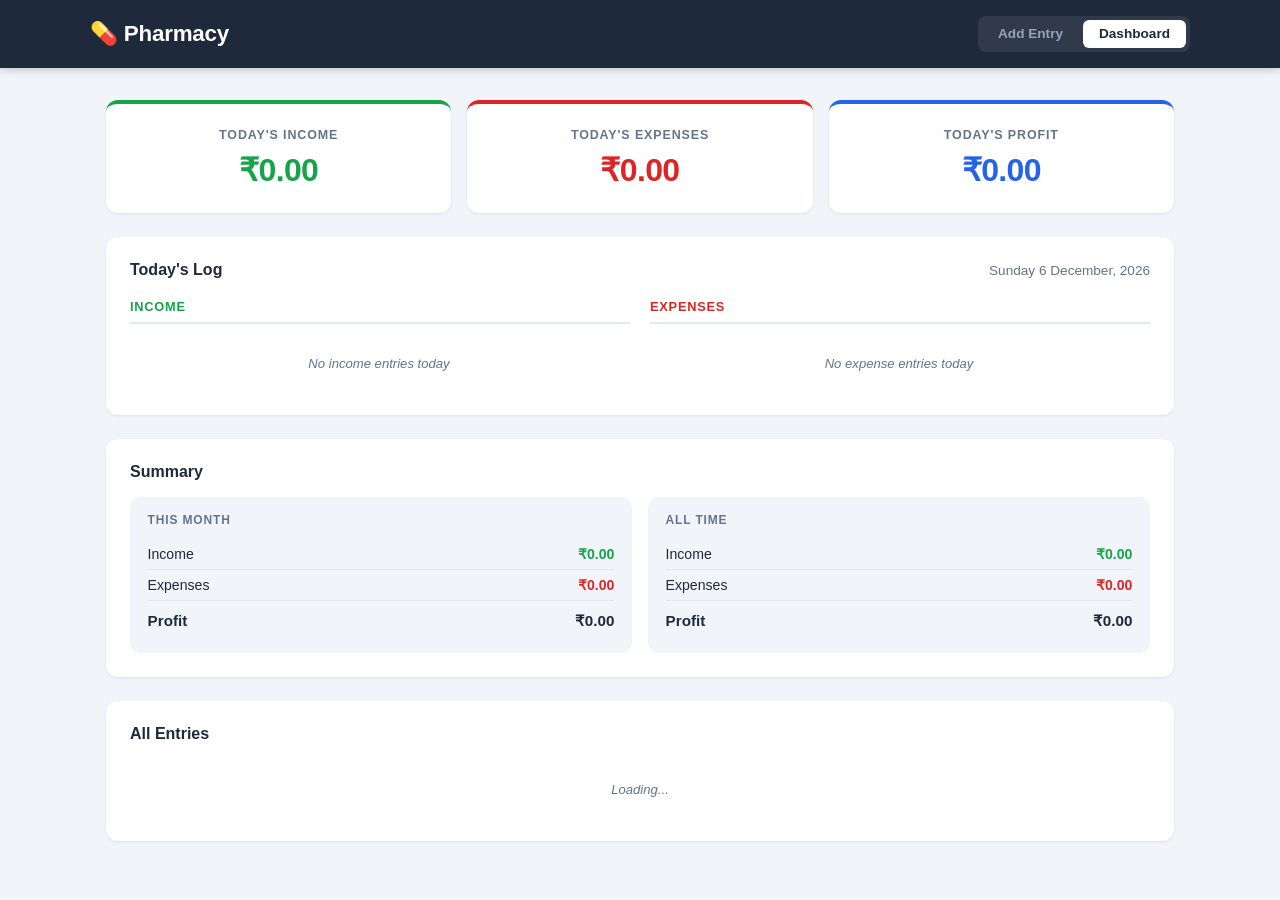
==== templates/dashboard.html @ 5cbdd5e1 "Split into two pages: entry and dashboard, remove WhatsApp - / → entry page (add income/expense + to" ====
<!DOCTYPE html>
<html lang="en">
<head>
    <meta charset="UTF-8">
    <meta name="viewport" content="width=device-width, initial-scale=1.0">
    <title>Dashboard — Pharmacy</title>
    <link rel="stylesheet" href="/static/style.css">
</head>
<body>
    <header>
        <div class="header-content">
            <h1>&#x1f48a; Pharmacy</h1>
            <nav class="nav-tabs">
                <a href="/" class="nav-tab">Add Entry</a>
                <a href="/dashboard" class="nav-tab active">Dashboard</a>
            </nav>
        </div>
    </header>

    <main>
        <!-- Today's Key Stats -->
        <section class="stats-grid">
            <div class="stat-card income-card">
                <div class="stat-label">Today's Income</div>
                <div class="stat-value" id="today-income">&#x20b9;0.00</div>
            </div>
            <div class="stat-card expense-card">
                <div class="stat-label">Today's Expenses</div>
                <div class="stat-value" id="today-expenses">&#x20b9;0.00</div>
            </div>
            <div class="stat-card profit-card">
                <div class="stat-label">Today's Profit</div>
                <div class="stat-value" id="today-profit">&#x20b9;0.00</div>
            </div>
        </section>

        <!-- Today's Log -->
        <section class="log-section">
            <div class="log-header">
                <h2>Today's Log</h2>
                <span id="today-date" style="color:#64748b; font-size:0.85rem;"></span>
            </div>
            <div class="log-grid">
                <div class="log-column">
                    <h3 class="log-column-title income-title">Income</h3>
                    <div id="income-list" class="entry-list">
                        <p class="empty-msg">No income entries today</p>
                    </div>
                </div>
                <div class="log-column">
                    <h3 class="log-column-title expense-title">Expenses</h3>
                    <div id="expense-list" class="entry-list">
                        <p class="empty-msg">No expense entries today</p>
                    </div>
                </div>
            </div>
        </section>

        <!-- Summary -->
        <section class="summary-section">
            <h2>Summary</h2>
            <div class="summary-grid">
                <div class="summary-card">
                    <h3>This Month</h3>
                    <div class="summary-row">
                        <span>Income</span>
                        <span class="income-text" id="monthly-income">&#x20b9;0.00</span>
                    </div>
                    <div class="summary-row">
                        <span>Expenses</span>
                        <span class="expense-text" id="monthly-expenses">&#x20b9;0.00</span>
                    </div>
                    <div class="summary-row summary-total">
                        <span>Profit</span>
                        <span id="monthly-profit">&#x20b9;0.00</span>
                    </div>
                </div>
                <div class="summary-card">
                    <h3>All Time</h3>
                    <div class="summary-row">
                        <span>Income</span>
                        <span class="income-text" id="alltime-income">&#x20b9;0.00</span>
                    </div>
                    <div class="summary-row">
                        <span>Expenses</span>
                        <span class="expense-text" id="alltime-expenses">&#x20b9;0.00</span>
                    </div>
                    <div class="summary-row summary-total">
                        <span>Profit</span>
                        <span id="alltime-profit">&#x20b9;0.00</span>
                    </div>
                </div>
            </div>
        </section>

        <!-- All Entries History -->
        <section class="log-section">
            <div class="log-header">
                <h2>All Entries</h2>
                <span style="color:#64748b; font-size:0.82rem;" id="all-count"></span>
            </div>
            <div id="all-entries-list" class="all-entries-table">
                <p class="empty-msg">Loading...</p>
            </div>
        </section>
    </main>

    <div id="toast" class="toast"></div>
    <script src="/static/common.js"></script>
    <script>
        document.getElementById('today-date').textContent = new Date().toLocaleDateString('en-IN', {
            weekday: 'long', year: 'numeric', month: 'long', day: 'numeric'
        });

        async function loadSummary() {
            const d = await fetch('/api/summary').then(r => r.json());

            document.getElementById('today-income').textContent   = fmt(d.today.income);
            document.getElementById('today-expenses').textContent = fmt(d.today.expenses);
            const tp = document.getElementById('today-profit');
            tp.textContent = fmt(d.today.profit);
            tp.style.color = d.today.profit >= 0 ? '#16a34a' : '#dc2626';

            document.getElementById('monthly-income').textContent   = fmt(d.monthly.income);
            document.getElementById('monthly-expenses').textContent = fmt(d.monthly.expenses);
            const mp = document.getElementById('monthly-profit');
            mp.textContent = fmt(d.monthly.profit);
            mp.style.color = d.monthly.profit >= 0 ? '#16a34a' : '#dc2626';

            document.getElementById('alltime-income').textContent   = fmt(d.alltime.income);
            document.getElementById('alltime-expenses').textContent = fmt(d.alltime.expenses);
            const ap = document.getElementById('alltime-profit');
            ap.textContent = fmt(d.alltime.profit);
            ap.style.color = d.alltime.profit >= 0 ? '#16a34a' : '#dc2626';
        }

        async function loadAllEntries() {
            const entries = await fetch('/api/entries/all').then(r => r.json());
            const container = document.getElementById('all-entries-list');
            document.getElementById('all-count').textContent = `${entries.length} entries`;

            if (entries.length === 0) {
                container.innerHTML = '<p class="empty-msg">No entries yet</p>';
                return;
            }

            // Group by date
            const byDate = {};
            entries.forEach(e => {
                const d = e.created_at.split(' ')[0];
                if (!byDate[d]) byDate[d] = [];
                byDate[d].push(e);
            });

            container.innerHTML = '';
            Object.keys(byDate).sort().reverse().forEach(day => {
                const dayEntries = byDate[day];
                const inc = dayEntries.filter(e => e.type === 'income').reduce((s, e) => s + e.amount, 0);
                const exp = dayEntries.filter(e => e.type === 'expense').reduce((s, e) => s + e.amount, 0);

                const section = document.createElement('div');
                section.className = 'history-day';

                const header = document.createElement('div');
                header.className = 'history-day-header';
                header.innerHTML = `
                    <span class="history-date">${formatDate(day)}</span>
                    <span class="history-day-stats">
                        <span class="income-text">${fmt(inc)}</span>
                        <span style="color:#64748b; margin:0 0.3rem">|</span>
                        <span class="expense-text">${fmt(exp)}</span>
                        <span style="color:#64748b; margin:0 0.3rem">|</span>
                        <span style="color:${(inc-exp)>=0?'#16a34a':'#dc2626'}; font-weight:700">${fmt(inc-exp)}</span>
                    </span>
                `;
                section.appendChild(header);

                dayEntries.forEach(e => {
                    const row = document.createElement('div');
                    row.className = `history-row ${e.type}-item`;
                    row.innerHTML = `
                        <span class="history-type ${e.type}-text">${e.type === 'income' ? '▲' : '▼'}</span>
                        <span class="entry-amount ${e.type}-text">${fmt(e.amount)}</span>
                        <span class="entry-note" style="flex:1">${e.note || '—'}</span>
                        <span class="entry-time">${fmtTime(e.created_at)}</span>
                        <button class="delete-btn" onclick="deleteEntry(${e.id})">✕</button>
                    `;
                    section.appendChild(row);
                });

                container.appendChild(section);
            });
        }

        function formatDate(str) {
            return new Date(str + 'T00:00:00').toLocaleDateString('en-IN', {
                weekday: 'short', day: 'numeric', month: 'short', year: 'numeric'
            });
        }

        async function deleteEntry(id) {
            if (!confirm('Delete this entry?')) return;
            await fetch(`/api/delete_entry/${id}`, { method: 'DELETE' });
            showToast('Deleted', 'error');
            await Promise.all([loadSummary(), loadTodayLists(), loadAllEntries()]);
        }

        async function loadTodayLists() {
            const entries = await fetch('/api/entries/today').then(r => r.json());
            renderTodayLists(entries);
        }

        Promise.all([loadSummary(), loadTodayLists(), loadAllEntries()]);
    </script>
</body>
</html>
---- static/style.css ----
* {
    margin: 0;
    padding: 0;
    box-sizing: border-box;
}

:root {
    --income-color: #16a34a;
    --income-light: #dcfce7;
    --expense-color: #dc2626;
    --expense-light: #fee2e2;
    --profit-color: #2563eb;
    --bg: #f1f5f9;
    --card-bg: #ffffff;
    --border: #e2e8f0;
    --text: #1e293b;
    --text-muted: #64748b;
    --whatsapp: #25D366;
}

body {
    font-family: -apple-system, BlinkMacSystemFont, 'Segoe UI', Roboto, sans-serif;
    background: var(--bg);
    color: var(--text);
    min-height: 100vh;
}

/* Header */
header {
    background: #1e293b;
    color: white;
    padding: 1rem 2rem;
    box-shadow: 0 2px 8px rgba(0, 0, 0, 0.2);
    position: sticky;
    top: 0;
    z-index: 10;
}

.header-content {
    max-width: 1100px;
    margin: 0 auto;
    display: flex;
    align-items: center;
    justify-content: space-between;
}

header h1 {
    font-size: 1.4rem;
    font-weight: 700;
    letter-spacing: -0.01em;
}

.date-display {
    font-size: 0.85rem;
    color: #94a3b8;
}

/* Main layout */
main {
    max-width: 1100px;
    margin: 0 auto;
    padding: 2rem 1rem 3rem;
    display: flex;
    flex-direction: column;
    gap: 1.5rem;
}

/* Stats */
.stats-grid {
    display: grid;
    grid-template-columns: repeat(3, 1fr);
    gap: 1rem;
}

.stat-card {
    background: var(--card-bg);
    border-radius: 12px;
    padding: 1.5rem 1.25rem;
    text-align: center;
    box-shadow: 0 1px 3px rgba(0, 0, 0, 0.08);
    border-top: 4px solid transparent;
    transition: box-shadow 0.2s;
}

.stat-card:hover {
    box-shadow: 0 4px 12px rgba(0, 0, 0, 0.12);
}

.income-card  { border-top-color: var(--income-color); }
.expense-card { border-top-color: var(--expense-color); }
.profit-card  { border-top-color: var(--profit-color); }

.stat-label {
    font-size: 0.78rem;
    color: var(--text-muted);
    text-transform: uppercase;
    letter-spacing: 0.07em;
    margin-bottom: 0.6rem;
    font-weight: 600;
}

.stat-value {
    font-size: 2rem;
    font-weight: 800;
    letter-spacing: -0.02em;
}

.income-card  .stat-value { color: var(--income-color); }
.expense-card .stat-value { color: var(--expense-color); }
.profit-card  .stat-value { color: var(--profit-color); }

/* Forms */
.forms-grid {
    display: grid;
    grid-template-columns: 1fr 1fr;
    gap: 1rem;
}

.form-card {
    background: var(--card-bg);
    border-radius: 12px;
    padding: 1.5rem;
    box-shadow: 0 1px 3px rgba(0, 0, 0, 0.08);
}

.form-title {
    font-size: 1rem;
    font-weight: 700;
    margin-bottom: 1rem;
}

.income-title { color: var(--income-color); }
.expense-title { color: var(--expense-color); }

.form-group {
    margin-bottom: 0.9rem;
}

.form-group label {
    display: block;
    font-size: 0.8rem;
    font-weight: 600;
    color: var(--text-muted);
    margin-bottom: 0.3rem;
    text-transform: uppercase;
    letter-spacing: 0.04em;
}

.form-group input {
    width: 100%;
    padding: 0.65rem 0.85rem;
    border: 1.5px solid var(--border);
    border-radius: 8px;
    font-size: 0.95rem;
    color: var(--text);
    background: #fafafa;
    transition: border-color 0.15s, box-shadow 0.15s;
}

.form-group input:focus {
    outline: none;
    border-color: #94a3b8;
    box-shadow: 0 0 0 3px rgba(148, 163, 184, 0.15);
    background: white;
}

.btn {
    display: inline-flex;
    align-items: center;
    justify-content: center;
    padding: 0.65rem 1.25rem;
    border: none;
    border-radius: 8px;
    font-size: 0.9rem;
    font-weight: 700;
    cursor: pointer;
    transition: opacity 0.15s, transform 0.1s, box-shadow 0.15s;
    width: 100%;
    letter-spacing: 0.01em;
}

.btn:hover:not(:disabled) {
    opacity: 0.88;
    box-shadow: 0 2px 8px rgba(0, 0, 0, 0.18);
}

.btn:active:not(:disabled) {
    transform: scale(0.98);
}

.btn:disabled {
    opacity: 0.6;
    cursor: not-allowed;
}

.btn-income   { background: var(--income-color);  color: white; }
.btn-expense  { background: var(--expense-color); color: white; }
.btn-whatsapp { background: var(--whatsapp); color: white; width: auto; padding: 0.6rem 1.1rem; font-size: 0.85rem; }

/* Log section */
.log-section {
    background: var(--card-bg);
    border-radius: 12px;
    padding: 1.5rem;
    box-shadow: 0 1px 3px rgba(0, 0, 0, 0.08);
}

.log-header {
    display: flex;
    align-items: center;
    justify-content: space-between;
    margin-bottom: 1.2rem;
}

.log-header h2 {
    font-size: 1rem;
    font-weight: 700;
}

.log-grid {
    display: grid;
    grid-template-columns: 1fr 1fr;
    gap: 1.25rem;
}

.log-column-title {
    font-size: 0.8rem;
    font-weight: 700;
    text-transform: uppercase;
    letter-spacing: 0.06em;
    margin-bottom: 0.75rem;
    padding-bottom: 0.5rem;
    border-bottom: 2px solid var(--border);
}

.entry-list {
    display: flex;
    flex-direction: column;
    gap: 0.45rem;
    max-height: 300px;
    overflow-y: auto;
    padding-right: 2px;
}

.entry-list::-webkit-scrollbar {
    width: 4px;
}

.entry-list::-webkit-scrollbar-track {
    background: transparent;
}

.entry-list::-webkit-scrollbar-thumb {
    background: var(--border);
    border-radius: 2px;
}

.entry-item {
    display: flex;
    align-items: center;
    justify-content: space-between;
    padding: 0.6rem 0.75rem;
    border-radius: 8px;
    animation: fadeIn 0.2s ease;
}

@keyframes fadeIn {
    from { opacity: 0; transform: translateY(-4px); }
    to   { opacity: 1; transform: translateY(0); }
}

.income-item  { background: var(--income-light); }
.expense-item { background: var(--expense-light); }

.entry-left {
    display: flex;
    flex-direction: column;
    gap: 0.05rem;
    min-width: 0;
}

.entry-amount {
    font-weight: 700;
    font-size: 0.9rem;
}

.income-item  .entry-amount { color: var(--income-color); }
.expense-item .entry-amount { color: var(--expense-color); }

.entry-note {
    color: var(--text);
    font-size: 0.8rem;
    white-space: nowrap;
    overflow: hidden;
    text-overflow: ellipsis;
    max-width: 180px;
}

.entry-time {
    color: var(--text-muted);
    font-size: 0.72rem;
}

.delete-btn {
    background: none;
    border: none;
    cursor: pointer;
    color: var(--text-muted);
    padding: 0.2rem 0.35rem;
    border-radius: 4px;
    font-size: 0.85rem;
    line-height: 1;
    transition: color 0.15s, background 0.15s;
    flex-shrink: 0;
    margin-left: 0.5rem;
}

.delete-btn:hover {
    color: var(--expense-color);
    background: rgba(220, 38, 38, 0.1);
}

.empty-msg {
    color: var(--text-muted);
    font-size: 0.82rem;
    font-style: italic;
    text-align: center;
    padding: 1.25rem 0;
}

/* Summary section */
.summary-section {
    background: var(--card-bg);
    border-radius: 12px;
    padding: 1.5rem;
    box-shadow: 0 1px 3px rgba(0, 0, 0, 0.08);
}

.summary-section h2 {
    font-size: 1rem;
    font-weight: 700;
    margin-bottom: 1rem;
}

.summary-grid {
    display: grid;
    grid-template-columns: 1fr 1fr;
    gap: 1rem;
}

.summary-card {
    background: var(--bg);
    border-radius: 10px;
    padding: 1rem 1.1rem;
}

.summary-card h3 {
    font-size: 0.75rem;
    color: var(--text-muted);
    text-transform: uppercase;
    letter-spacing: 0.07em;
    font-weight: 700;
    margin-bottom: 0.75rem;
}

.summary-row {
    display: flex;
    justify-content: space-between;
    align-items: center;
    padding: 0.45rem 0;
    font-size: 0.88rem;
    border-bottom: 1px solid var(--border);
}

.summary-row:last-child { border-bottom: none; }

.summary-total {
    font-weight: 700;
    font-size: 0.95rem;
    padding-top: 0.65rem;
}

.income-text  { color: var(--income-color); font-weight: 700; }
.expense-text { color: var(--expense-color); font-weight: 700; }

/* Toast */
.toast {
    position: fixed;
    bottom: 2rem;
    right: 2rem;
    background: #1e293b;
    color: white;
    padding: 0.75rem 1.25rem;
    border-radius: 8px;
    font-size: 0.88rem;
    font-weight: 600;
    opacity: 0;
    transform: translateY(10px);
    transition: opacity 0.25s, transform 0.25s;
    pointer-events: none;
    z-index: 999;
    max-width: 320px;
}

.toast.show    { opacity: 1; transform: translateY(0); }
.toast.success { background: var(--income-color); }
.toast.error   { background: var(--expense-color); }
.toast.info    { background: #2563eb; }

/* Nav tabs */
.nav-tabs {
    display: flex;
    gap: 0.25rem;
    background: rgba(255,255,255,0.08);
    border-radius: 8px;
    padding: 0.25rem;
}

.nav-tab {
    padding: 0.4rem 1rem;
    border-radius: 6px;
    color: #94a3b8;
    text-decoration: none;
    font-size: 0.85rem;
    font-weight: 600;
    transition: background 0.15s, color 0.15s;
}

.nav-tab:hover  { color: white; background: rgba(255,255,255,0.1); }
.nav-tab.active { background: white; color: #1e293b; }

/* Mini stats bar (entry page) */
.mini-stats {
    background: white;
    border-radius: 12px;
    padding: 1rem 1.5rem;
    display: flex;
    align-items: center;
    gap: 1.5rem;
    box-shadow: 0 1px 3px rgba(0,0,0,0.08);
}

.mini-stat {
    display: flex;
    flex-direction: column;
    gap: 0.15rem;
}

.mini-label {
    font-size: 0.72rem;
    text-transform: uppercase;
    letter-spacing: 0.06em;
    color: var(--text-muted);
    font-weight: 600;
}

.mini-value {
    font-size: 1.15rem;
    font-weight: 800;
}

.mini-divider {
    width: 1px;
    height: 36px;
    background: var(--border);
    flex-shrink: 0;
}

/* History (all entries) */
.all-entries-table {
    display: flex;
    flex-direction: column;
    gap: 0.75rem;
}

.history-day {
    border: 1px solid var(--border);
    border-radius: 10px;
    overflow: hidden;
}

.history-day-header {
    display: flex;
    align-items: center;
    justify-content: space-between;
    padding: 0.65rem 1rem;
    background: #f8fafc;
    border-bottom: 1px solid var(--border);
}

.history-date {
    font-weight: 700;
    font-size: 0.88rem;
}

.history-day-stats {
    font-size: 0.85rem;
}

.history-row {
    display: flex;
    align-items: center;
    gap: 0.75rem;
    padding: 0.5rem 1rem;
    font-size: 0.88rem;
    border-bottom: 1px solid var(--border);
}

.history-row:last-child { border-bottom: none; }

.history-type {
    font-size: 0.7rem;
    width: 14px;
    flex-shrink: 0;
}

/* Responsive */
@media (max-width: 680px) {
    .stats-grid,
    .forms-grid,
    .log-grid,
    .summary-grid {
        grid-template-columns: 1fr;
    }

    .stat-value { font-size: 1.6rem; }

    header { padding: 0.85rem 1rem; }
    main   { padding: 1rem 0.75rem 2rem; }
}
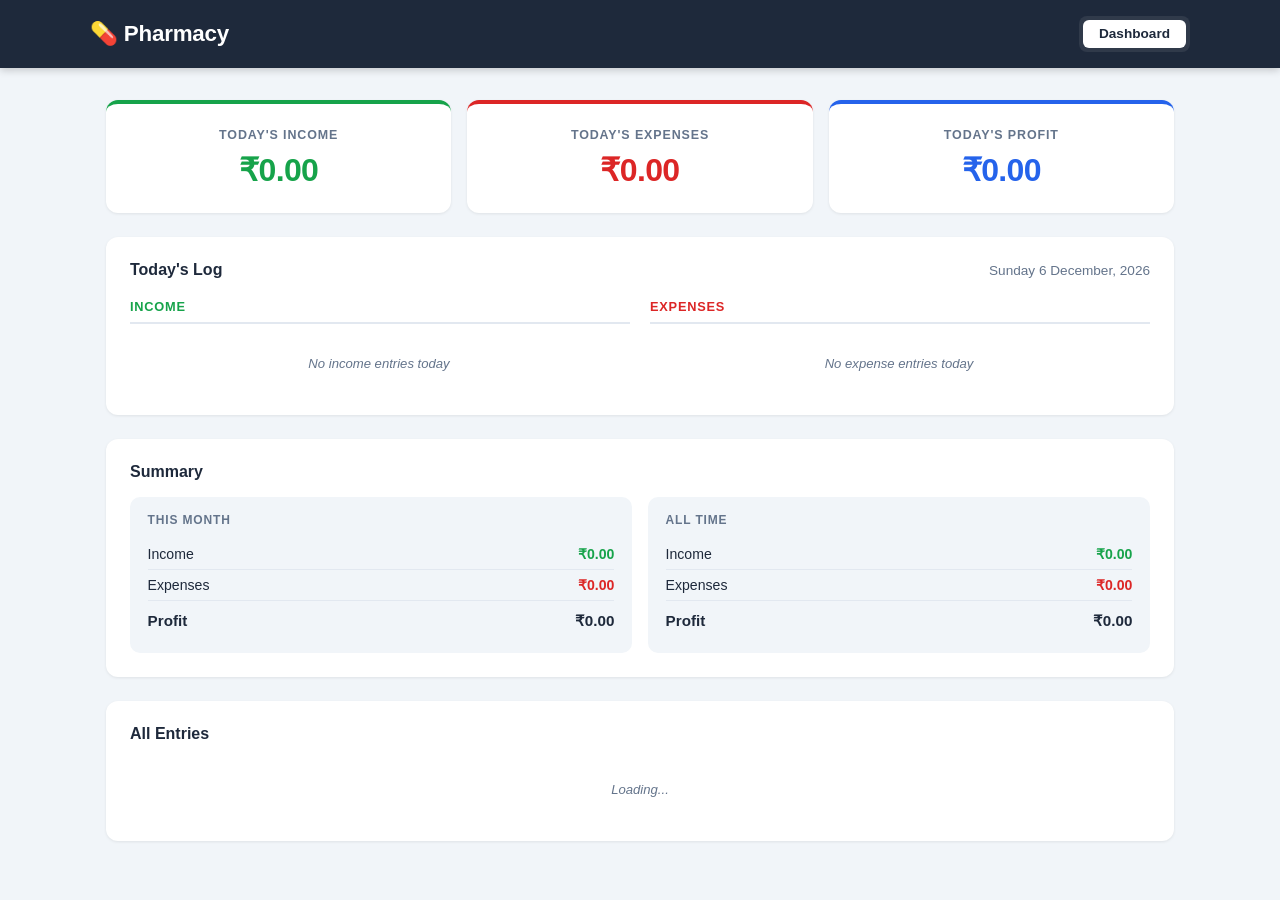
==== commit 6cb7e599: "Make dashboard read-only, remove Add Entry nav link Co-Authored-By: Claude Sonnet 4.6 <noreply@anthr" ====
--- a/templates/dashboard.html
+++ b/templates/dashboard.html
@@ -11,7 +11,6 @@
         <div class="header-content">
             <h1>&#x1f48a; Pharmacy</h1>
             <nav class="nav-tabs">
-                <a href="/" class="nav-tab">Add Entry</a>
                 <a href="/dashboard" class="nav-tab active">Dashboard</a>
             </nav>
         </div>
@@ -183,7 +182,6 @@
                         <span class="entry-amount ${e.type}-text">${fmt(e.amount)}</span>
                         <span class="entry-note" style="flex:1">${e.note || '—'}</span>
                         <span class="entry-time">${fmtTime(e.created_at)}</span>
-                        <button class="delete-btn" onclick="deleteEntry(${e.id})">✕</button>
                     `;
                     section.appendChild(row);
                 });
@@ -198,16 +196,40 @@
             });
         }
 
-        async function deleteEntry(id) {
-            if (!confirm('Delete this entry?')) return;
-            await fetch(`/api/delete_entry/${id}`, { method: 'DELETE' });
-            showToast('Deleted', 'error');
-            await Promise.all([loadSummary(), loadTodayLists(), loadAllEntries()]);
-        }
-
         async function loadTodayLists() {
             const entries = await fetch('/api/entries/today').then(r => r.json());
-            renderTodayLists(entries);
+            const incomeList  = document.getElementById('income-list');
+            const expenseList = document.getElementById('expense-list');
+
+            const inc = entries.filter(e => e.type === 'income');
+            const exp = entries.filter(e => e.type === 'expense');
+
+            function makeReadOnlyEl(e) {
+                const div = document.createElement('div');
+                div.className = `entry-item ${e.type}-item`;
+                div.innerHTML = `
+                    <div class="entry-left">
+                        <span class="entry-amount">${fmt(e.amount)}</span>
+                        ${e.note ? `<span class="entry-note">${e.note}</span>` : ''}
+                        <span class="entry-time">${fmtTime(e.created_at)}</span>
+                    </div>
+                `;
+                return div;
+            }
+
+            if (inc.length === 0) {
+                incomeList.innerHTML = '<p class="empty-msg">No income entries today</p>';
+            } else {
+                incomeList.innerHTML = '';
+                inc.forEach(e => incomeList.appendChild(makeReadOnlyEl(e)));
+            }
+
+            if (exp.length === 0) {
+                expenseList.innerHTML = '<p class="empty-msg">No expense entries today</p>';
+            } else {
+                expenseList.innerHTML = '';
+                exp.forEach(e => expenseList.appendChild(makeReadOnlyEl(e)));
+            }
         }
 
         Promise.all([loadSummary(), loadTodayLists(), loadAllEntries()]);
